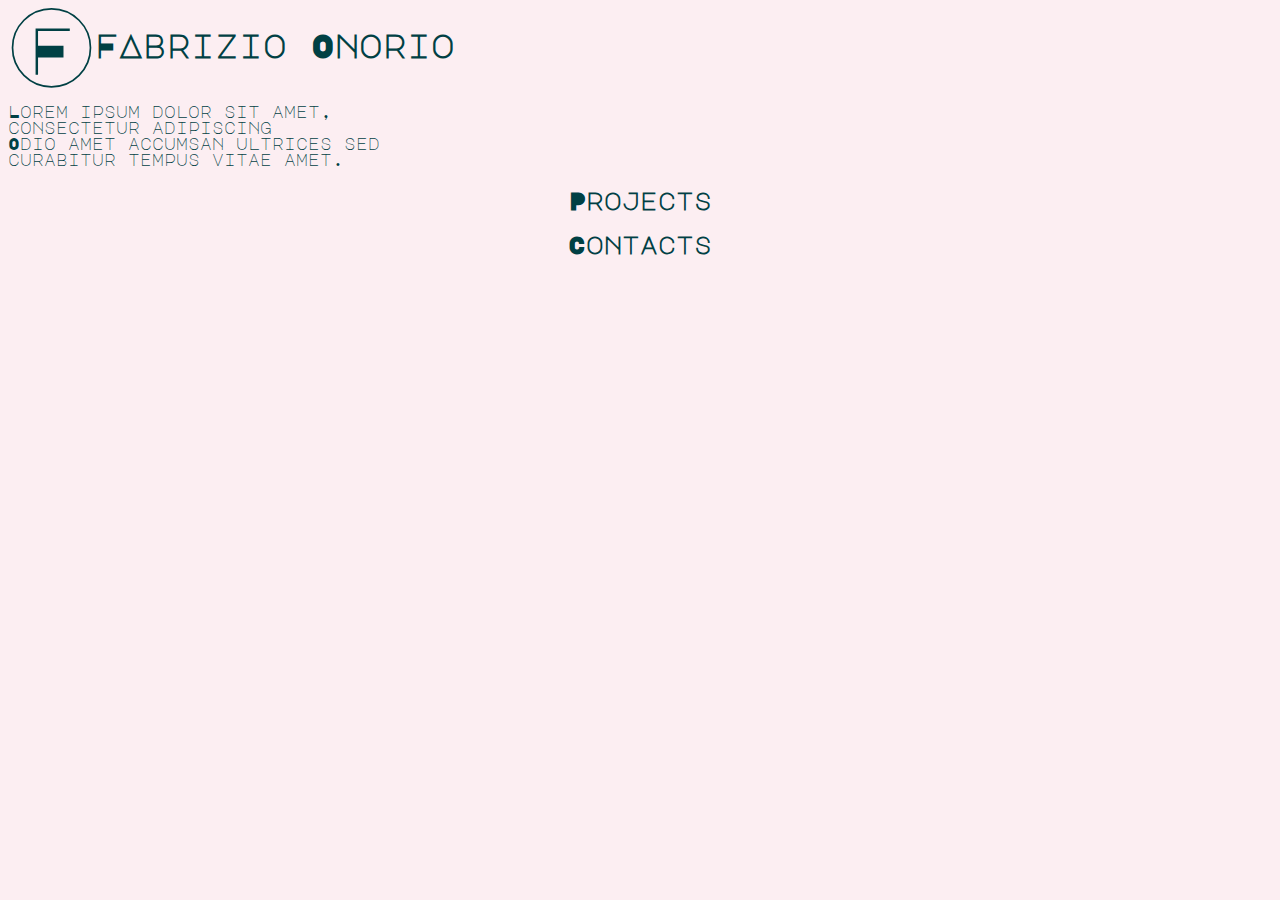
==== home.html @ 8e789913 "my web page" ====
<DOCTYPE! html>
  <html>
    <head>
      <title>Fabrizio Onorio - Full-Stack Web Developer</title>
      <link rel="stylesheet" href="styles.css">
      <link rel="preconnect" href="https://fonts.googleapis.com">
      <link rel="preconnect" href="https://fonts.gstatic.com" crossorigin>
      <link href="https://fonts.googleapis.com/css2?family=Major+Mono+Display&display=swap" rel="stylesheet">

    </head>
    <body>
      <div class="title">
        <svg width="87" height="80" viewBox="0 0 87 80" fill="none" xmlns="http://www.w3.org/2000/svg">
          <path d="M61.7871 20.5478V23.0003H30.0362V37.782H55.4899V49.4483H30.0362V66.6826H27.5837V20.5478H61.7871Z"
            fill="#004044" />
          <circle cx="43.5001" cy="39.8175" r="38.9744" stroke="#004044" stroke-width="1.68605" />
        </svg>
        <h1>FAbrizio Onorio</h1>
      </div>
      <p>Lorem ipsum dolor sit amet,<br>
         consectetur adipiscing <br>
         Odio amet accumsan ultrices sed <br>
         curabitur tempus vitae amet.</p>
      <h2>Projects</h2>
      <h2>Contacts</h2>

    </body>
  </html>
---- styles.css ----
body {
  font-family: 'Major Mono Display', monospace;
  background: #FCEEF2;
  color: #004044;
}

.title {
  display: flex;
}

h2 {
  text-align: center;
}
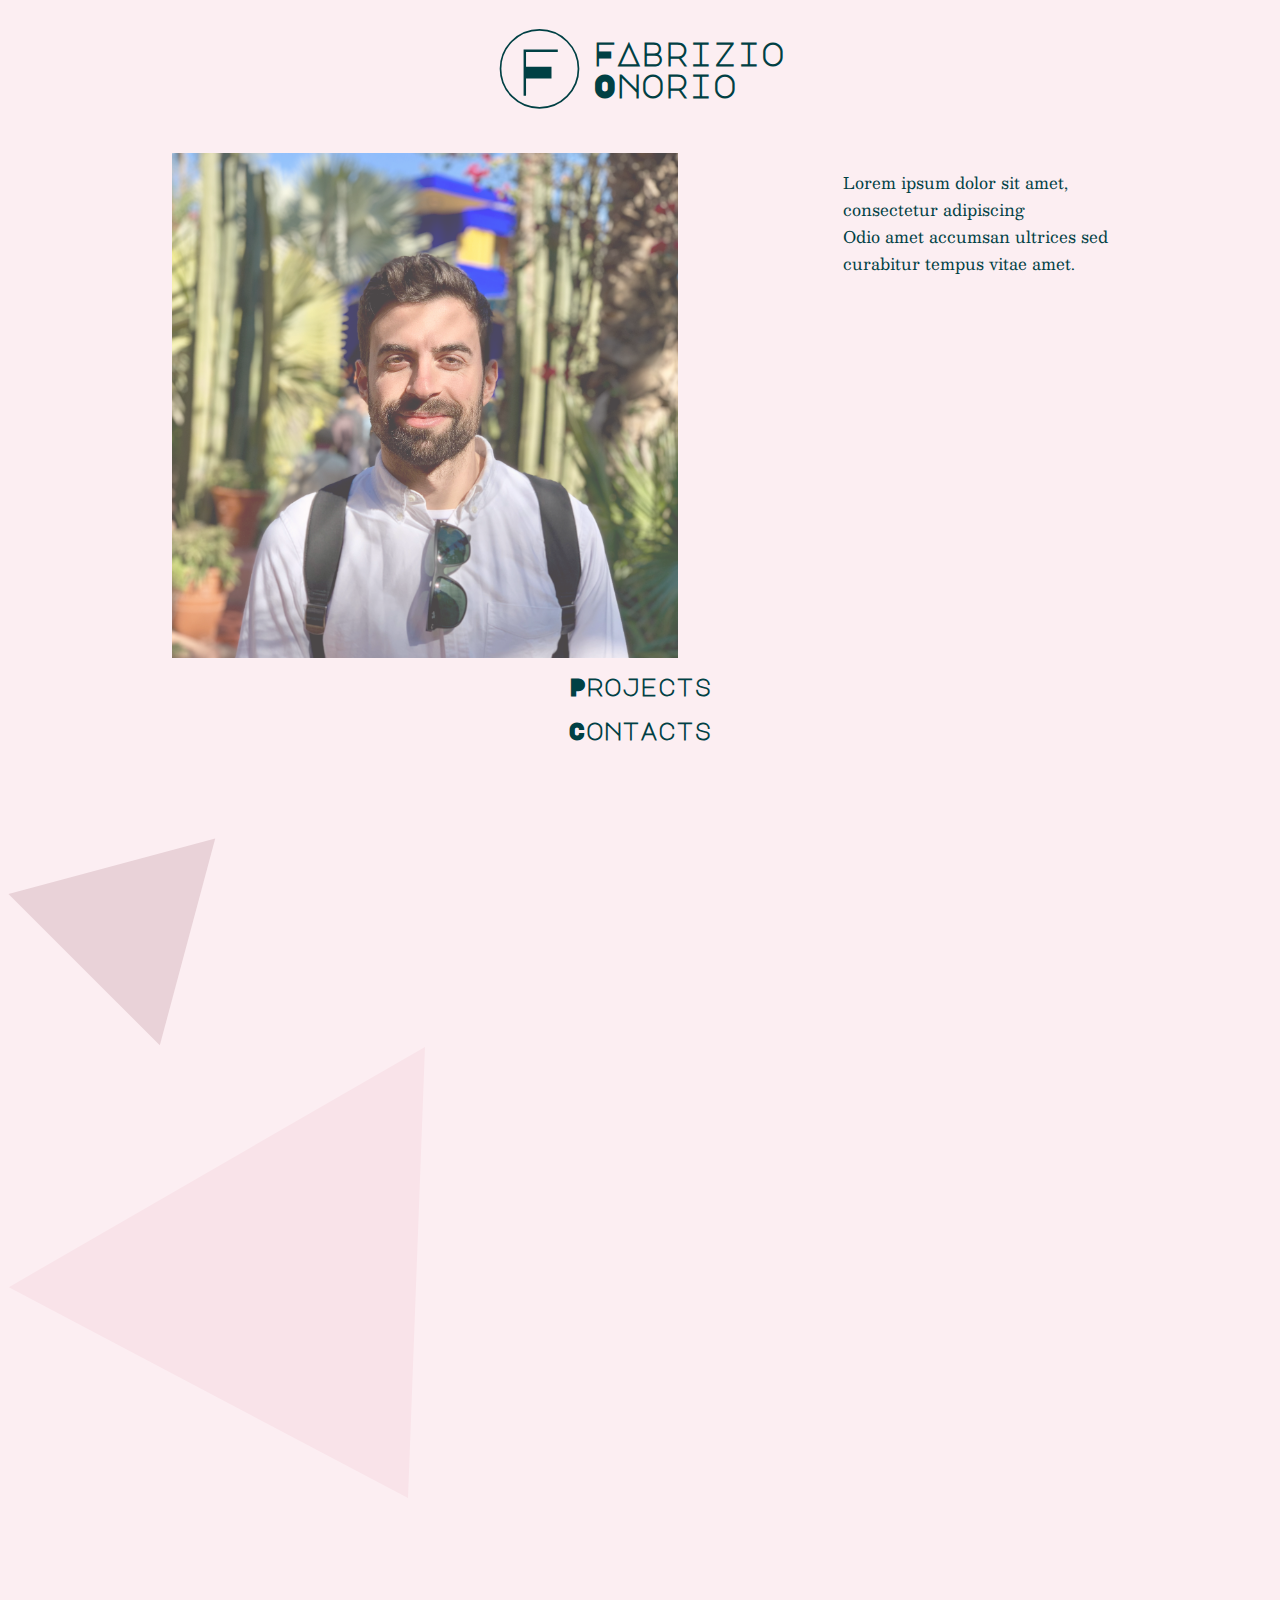
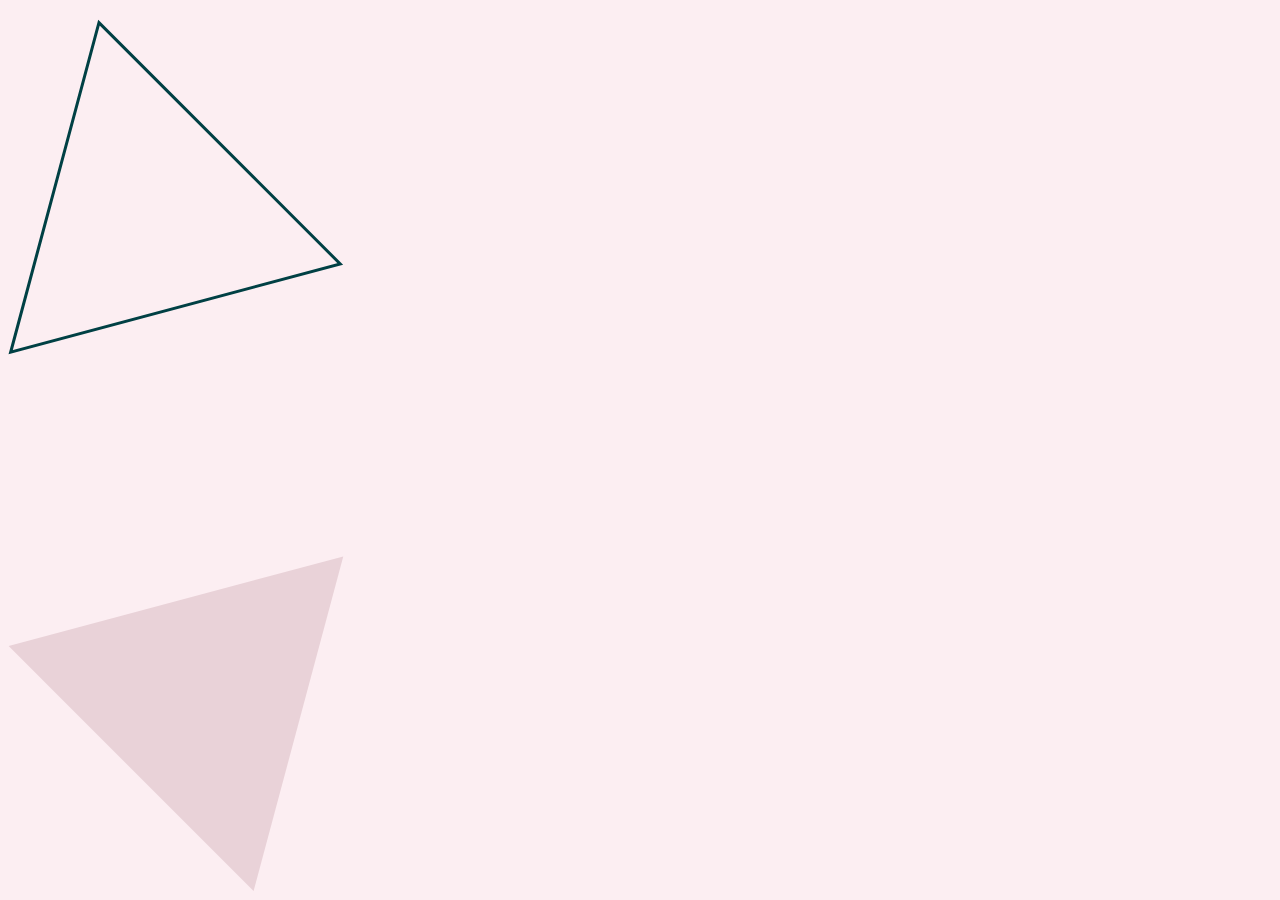
==== commit 2a559616: "added profile picture and font for the paragraf" ====
--- a/home.html
+++ b/home.html
@@ -6,7 +6,9 @@
       <link rel="preconnect" href="https://fonts.googleapis.com">
       <link rel="preconnect" href="https://fonts.gstatic.com" crossorigin>
       <link href="https://fonts.googleapis.com/css2?family=Major+Mono+Display&display=swap" rel="stylesheet">
-
+      <link href="https://fonts.googleapis.com/css2?family=Besley&display=swap" rel="stylesheet">
+      <link rel="preconnect" href="https://fonts.googleapis.com">
+      <link rel="preconnect" href="https://fonts.gstatic.com" crossorigin>
     </head>
     <body>
       <div class="title">
@@ -15,14 +17,38 @@
             fill="#004044" />
           <circle cx="43.5001" cy="39.8175" r="38.9744" stroke="#004044" stroke-width="1.68605" />
         </svg>
-        <h1>FAbrizio Onorio</h1>
+        <h1>FAbrizio<br>
+         Onorio</h1>
       </div>
-      <p>Lorem ipsum dolor sit amet,<br>
-         consectetur adipiscing <br>
-         Odio amet accumsan ultrices sed <br>
-         curabitur tempus vitae amet.</p>
+      <div class="profile">
+        <img src="./images/profile_picture.jpg" alt="Profile picture of Fabrizio">
+        <p>Lorem ipsum dolor sit amet,<br>
+          consectetur adipiscing <br>
+          Odio amet accumsan ultrices sed <br>
+          curabitur tempus vitae amet.</p>
+      </div>
       <h2>Projects</h2>
       <h2>Contacts</h2>
-
+      <div class="a">
+        <svg width="283" height="284" viewBox="0 0 283 284" fill="none" xmlns="http://www.w3.org/2000/svg">
+          <path d="M207.225 76.5393L151.827 283.287L0.47667 131.937L207.225 76.5393Z" fill="#E9D2D8" />
+        </svg>
+      </div>
+      <div class="b">
+        <svg width="609" height="573" viewBox="0 0 609 573" fill="none" xmlns="http://www.w3.org/2000/svg">
+          <path d="M400.01 451.989L0.879107 241.135L416.97 0.904814L400.01 451.989Z" fill="#F9E3E9" />
+        </svg>
+      </div>
+      <div class="c">
+        <svg width="380" height="414" viewBox="0 0 380 414" fill="none" xmlns="http://www.w3.org/2000/svg">
+          <path d="M90.9621 3.66131L332.237 244.936L2.64943 333.249L90.9621 3.66131Z" stroke="#004044" stroke-width="3" />
+        </svg>
+      </div>
+      <div class="d">
+        <svg width="393" height="459" viewBox="0 0 393 459" fill="none" xmlns="http://www.w3.org/2000/svg">
+          <path d="M335.264 123.421L245.607 458.028L0.657613 213.079L335.264 123.421Z" fill="#E9D2D8" />
+        </svg>
+      </div>
+      <script type = "text/javascript" src="/myjs.js"></script>
     </body>
   </html>
--- a/styles.css
+++ b/styles.css
@@ -4,10 +4,34 @@
   color: #004044;
 }
 
+h1 {
+  text-align: left;
+  margin-left: 10px;
+}
+
 .title {
   display: flex;
+  justify-content: center;
+  align-items: center;
+  margin-top: 16px;
 }
 
 h2 {
   text-align: center;
+  margin-top: 16px;
 }
+
+p {
+  font-family: 'Besley', serif;
+}
+
+img {
+  width: 40%;
+  opacity: 0.7;
+}
+
+.profile{
+  margin-top: 30px;
+  display: flex;
+  justify-content: space-evenly;
+}
